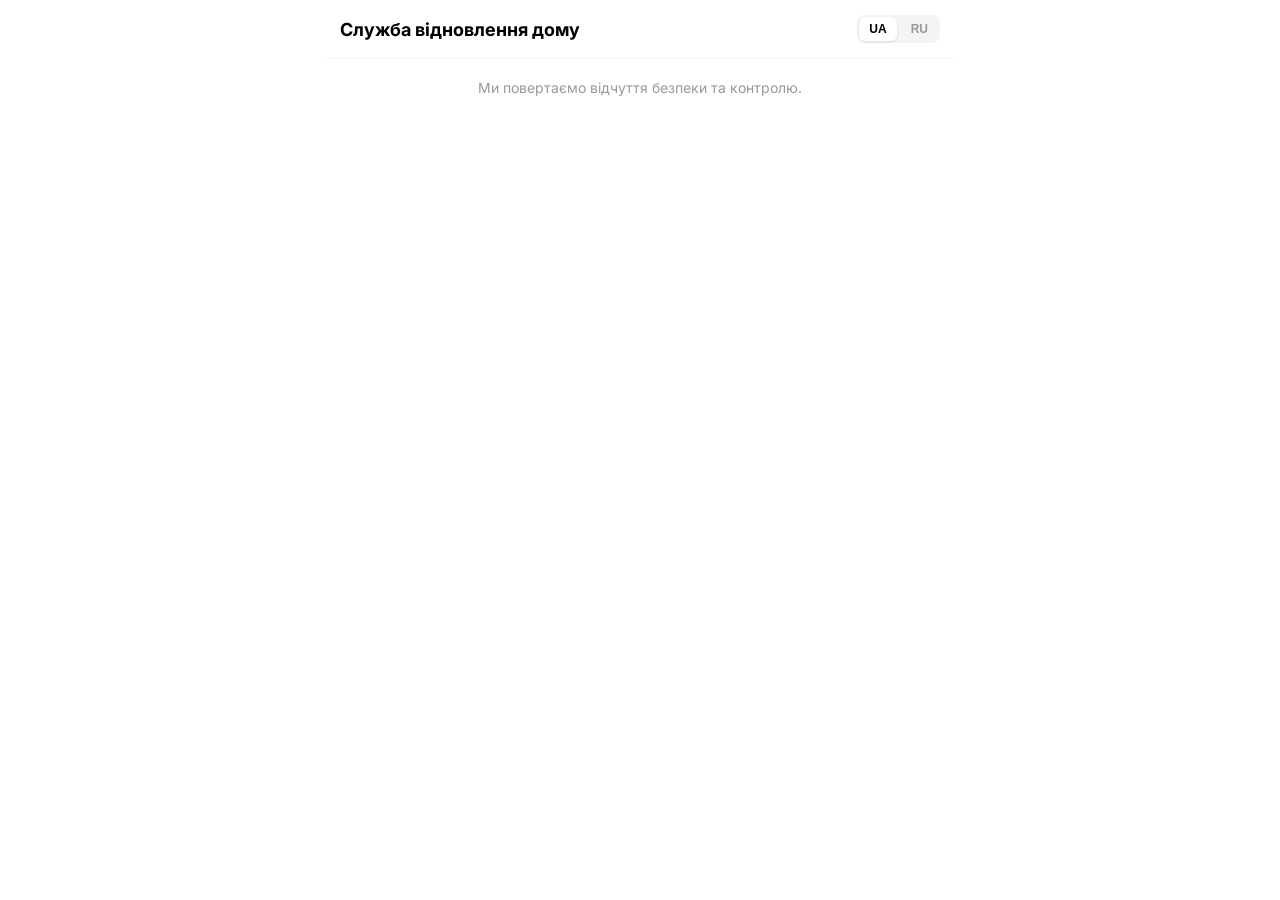
==== index.html @ 2aebb452 "Update index.html description" ====
<!DOCTYPE html>
<html lang="uk">
<head>
    <meta charset="UTF-8">
    <meta name="viewport" content="width=device-width, initial-scale=1.0, maximum-scale=1.0, user-scalable=no">
    <title>Засіб Метод від клопів та тарганів | Служба відновлення дому</title>
    <meta name="description" content="Оригінальний засіб Метод (Фентіон). Знищує клопів, тарганів та їхні яйця за 1 обробку. Безпечно, ефективно, дешевше за дезінсекторів. Доставка по Україні.">
    <meta property="og:title" content="Служба відновлення дому | Засіб Метод">
    <meta property="og:description" content="Поверніть собі дім. Професійний засіб від клопів та тарганів.">
    <meta property="og:image" content="https://raw.githubusercontent.com/laspii/stop-insects-shop/main/flakon01.jpg"> <meta property="og:type" content="website">
    <link rel="icon" type="image/png" href="favicon.png">
    <script src="https://telegram.org/js/telegram-web-app.js"></script>
    <script src="https://cdnjs.cloudflare.com/ajax/libs/jspdf/2.5.1/jspdf.umd.min.js"></script>
    <link href="https://fonts.googleapis.com/css2?family=Inter:wght@400;600;700&display=swap" rel="stylesheet">
    <link rel="stylesheet" href="styles.css">
</head>
<body>

    <header class="header">
        <div class="brand-title" id="brandTitle">Служба відновлення дому</div>
        <div class="lang-switch">
            <button class="lang-btn active" onclick="setLanguage('uk')">UA</button>
            <button class="lang-btn" onclick="setLanguage('ru')">RU</button>
        </div>
    </header>

    <div id="main-view">
        <div class="hero-text" id="heroText">
            Ми повертаємо відчуття безпеки та контролю.
        </div>
        <div class="product-grid" id="productList"></div>
    </div>

    <div id="seo-banner" class="hidden">
        <div style="background: #e0f2fe; border: 1px solid #3b82f6; border-radius: 12px; padding: 15px; margin: 15px; text-align: center;">
            <p style="margin: 0 0 10px 0; font-size: 14px; color: #1e3a8a;">
                Це повна версія магазину. Щоб оформити замовлення, перейдіть у наш Telegram-бот 👇
            </p>
            <a href="https://t.me/InsectFreeHouseUA_bot" target="_blank" 
               style="display: inline-block; background: #3b82f6; color: white; text-decoration: none; padding: 10px 20px; border-radius: 8px; font-weight: bold; font-size: 14px;">
                🤖 Відкрити в Telegram
            </a>
        </div>
    </div>
    
    <div id="checkout-view" class="hidden">
        <h2 id="checkoutTitle">Оформлення замовлення</h2>
        
        <div class="cart-summary" id="cartSummary"></div>

        <form id="orderForm">
            <h3 id="contactTitle">Контактні дані</h3>
            <input type="tel" id="phone" placeholder="+380..." required>
            <input type="text" id="firstName" placeholder="Ім'я" required>
            <input type="text" id="lastName" placeholder="Прізвище" required>

            <h3 id="deliveryTitle">Доставка Нова Пошта</h3>
            <input type="text" id="cityInput" placeholder="Місто (напр. Харків)" required>
            <input type="text" id="branchInput" placeholder="№ Відділення або адреса" required>
        </form>
    </div>

    <div id="success-view" class="hidden" style="text-align: center; padding: 40px 20px;">
        <div style="font-size: 50px; margin-bottom: 20px;">✅</div>
        <h2 id="successTitle">Замовлення прийнято!</h2>
        <p id="successDesc">Менеджер зв'яжеться з вами найближчим часом.</p>
        <button onclick="downloadPDF()" class="add-btn" style="margin-top: 20px; background-color: #ef4444;">
            📄 Завантажити чек (PDF)
        </button>
        <br><br>
        <button onclick="closeApp()" class="lang-btn" style="font-size: 14px; text-decoration: underline;">
            Закрити магазин
        </button>
    </div>

    <div id="image-viewer" class="hidden" onclick="closeImage()">
        <span class="close-btn">&times;</span>
        <img id="full-image" src="">
    </div>
    <script src="script.js?v=3"></script>
</body>
</html>
---- styles.css ----
:root {
    --primary-color: #3b82f6; /* Медицинский синий */
    --bg-color: var(--tg-theme-bg-color, #ffffff);
    --text-color: var(--tg-theme-text-color, #000000);
    --secondary-bg: var(--tg-theme-secondary-bg-color, #f4f4f5);
    --hint-color: var(--tg-theme-hint-color, #999999);
    --button-color: var(--tg-theme-button-color, #3b82f6);
    --button-text: var(--tg-theme-button-text-color, #ffffff);
}

body {
    font-family: 'Inter', sans-serif;
    background-color: var(--bg-color);
    color: var(--text-color);
    margin: 0;
    padding: 0;
    -webkit-font-smoothing: antialiased;
}

.header {
    display: flex;
    justify-content: space-between;
    align-items: center;
    padding: 15px;
    background-color: var(--bg-color);
    position: sticky;
    top: 0;
    z-index: 100;
    border-bottom: 1px solid var(--secondary-bg);
}

.brand-title {
    font-weight: 700;
    font-size: 18px;
}

.lang-switch {
    background: var(--secondary-bg);
    border-radius: 8px;
    padding: 2px;
}

.lang-btn {
    border: none;
    background: transparent;
    color: var(--hint-color);
    padding: 5px 10px;
    font-size: 12px;
    font-weight: 600;
    border-radius: 6px;
    cursor: pointer;
}

.lang-btn.active {
    background: var(--bg-color);
    color: var(--text-color);
    box-shadow: 0 1px 3px rgba(0,0,0,0.1);
}

.hero-text {
    padding: 20px 15px 10px;
    font-size: 14px;
    color: var(--hint-color);
    text-align: center;
}

.product-grid {
    display: grid;
    grid-template-columns: 1fr;
    gap: 15px;
    padding: 15px;
    padding-bottom: 80px; /* Отступ для кнопки Telegram */
}

.card {
    background: var(--secondary-bg);
    border-radius: 12px;
    padding: 15px;
    display: flex;
    flex-direction: column;
    position: relative;
}

.card-tag {
    position: absolute;
    top: 10px;
    right: 10px;
    background: #e0f2fe;
    color: #0369a1;
    font-size: 10px;
    padding: 4px 8px;
    border-radius: 4px;
    font-weight: 600;
}

.card-title {
    font-size: 16px;
    font-weight: 700;
    margin: 0 0 5px 0;
}

.card-desc {
    font-size: 12px;
    color: var(--text-color);
    opacity: 0.8;
    margin-bottom: 8px;
    line-height: 1.4;
}

.card-marketing {
    font-size: 11px;
    color: var(--hint-color);
    font-style: italic;
    margin-bottom: 12px;
}

.card-footer {
    display: flex;
    justify-content: space-between;
    align-items: center;
    margin-top: auto;
}

.price {
    font-weight: 700;
    font-size: 15px;
}

.add-btn {
    background-color: var(--button-color);
    color: var(--button-text);
    border: none;
    padding: 8px 16px;
    border-radius: 8px;
    font-size: 13px;
    font-weight: 600;
    cursor: pointer;
}

/* Счетчик количества */
.qty-control {
    display: flex;
    align-items: center;
    background: var(--bg-color);
    border-radius: 8px;
}

.qty-btn {
    width: 30px;
    height: 30px;
    border: none;
    background: transparent;
    color: var(--button-color);
    font-size: 18px;
    font-weight: bold;
    cursor: pointer;
}

.qty-val {
    width: 20px;
    text-align: center;
    font-size: 14px;
}

.hidden { display: none; }

/* Формы оформления */
#checkout-view {
    padding: 20px;
    padding-bottom: 80px;
}

input {
    width: 100%;
    padding: 12px;
    margin-bottom: 15px;
    border: 1px solid var(--hint-color);
    border-radius: 8px;
    background: var(--bg-color);
    color: var(--text-color);
    box-sizing: border-box;
    font-size: 16px;
}

h2, h3 { margin-top: 0; }
h3 { font-size: 16px; margin-bottom: 10px; margin-top: 20px; }

.cart-item {
    display: flex;
    justify-content: space-between;
    padding: 10px 0;
    border-bottom: 1px solid rgba(0,0,0,0.1);
    font-size: 14px;
}

/* Добавьте это в конец файла styles.css */
#main-view, #checkout-view, .header {
    max-width: 600px; /* Ширина мобильного экрана */
    margin: 0 auto;   /* Центрирование */
    left: 0; 
    right: 0;
}

/* Модальное окно (фулскрин просмотр) */
#image-viewer {
    position: fixed;
    z-index: 10000; /* Поверх всего */
    left: 0;
    top: 0;
    width: 100%;
    height: 100%;
    background-color: rgba(0, 0, 0, 0.9); /* Темный полупрозрачный фон */
    display: flex;
    justify-content: center;
    align-items: center;
    backdrop-filter: blur(5px); /* Размытие фона (красиво для iOS) */
}

#image-viewer.hidden {
    display: none;
}

#full-image {
    max-width: 95%;
    max-height: 80%;
    border-radius: 8px;
    box-shadow: 0 0 20px rgba(0,0,0,0.5);
    object-fit: contain;
    transition: transform 0.2s;
}

/* Крестик закрытия (для красоты, хотя закрывается кликом везде) */
.close-btn {
    position: absolute;
    top: 20px;
    right: 25px;
    color: #f1f1f1;
    font-size: 40px;
    font-weight: bold;
    cursor: pointer;
}
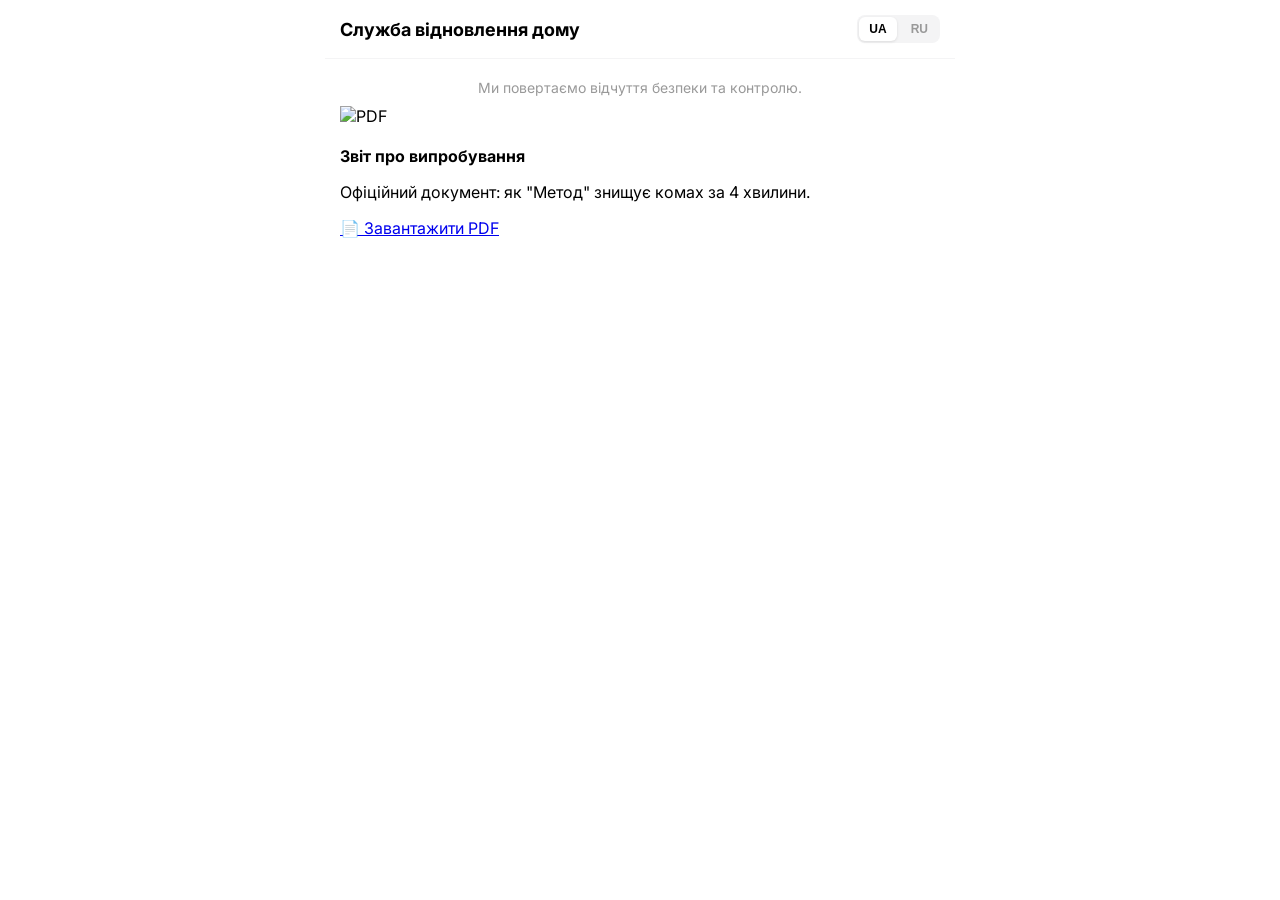
==== commit 5e8d9aaf: "Update index.html Завантажити PD" ====
--- a/index.html
+++ b/index.html
@@ -27,6 +27,18 @@
     <div id="main-view">
         <div class="hero-text" id="heroText">
             Ми повертаємо відчуття безпеки та контролю.
+        </div>
+        <div class="pdf-container">
+            <div class="pdf-icon">
+                <img src="https://img.icons8.com/ios/50/3b82f6/pdf--v1.png" alt="PDF" width="40" height="40">
+            </div>
+            <div class="pdf-info">
+                <h3 id="pdfTitle">Звіт про випробування</h3>
+                <p id="pdfDesc">Офіційний документ: як "Метод" знищує комах за 4 хвилини.</p>
+                <a href="Report_Method_against_bedbugs.pdf" target="_blank" class="pdf-download-btn" id="pdfBtn">
+                    📄 Завантажити PDF
+                </a>
+            </div>
         </div>
         <div class="product-grid" id="productList"></div>
     </div>
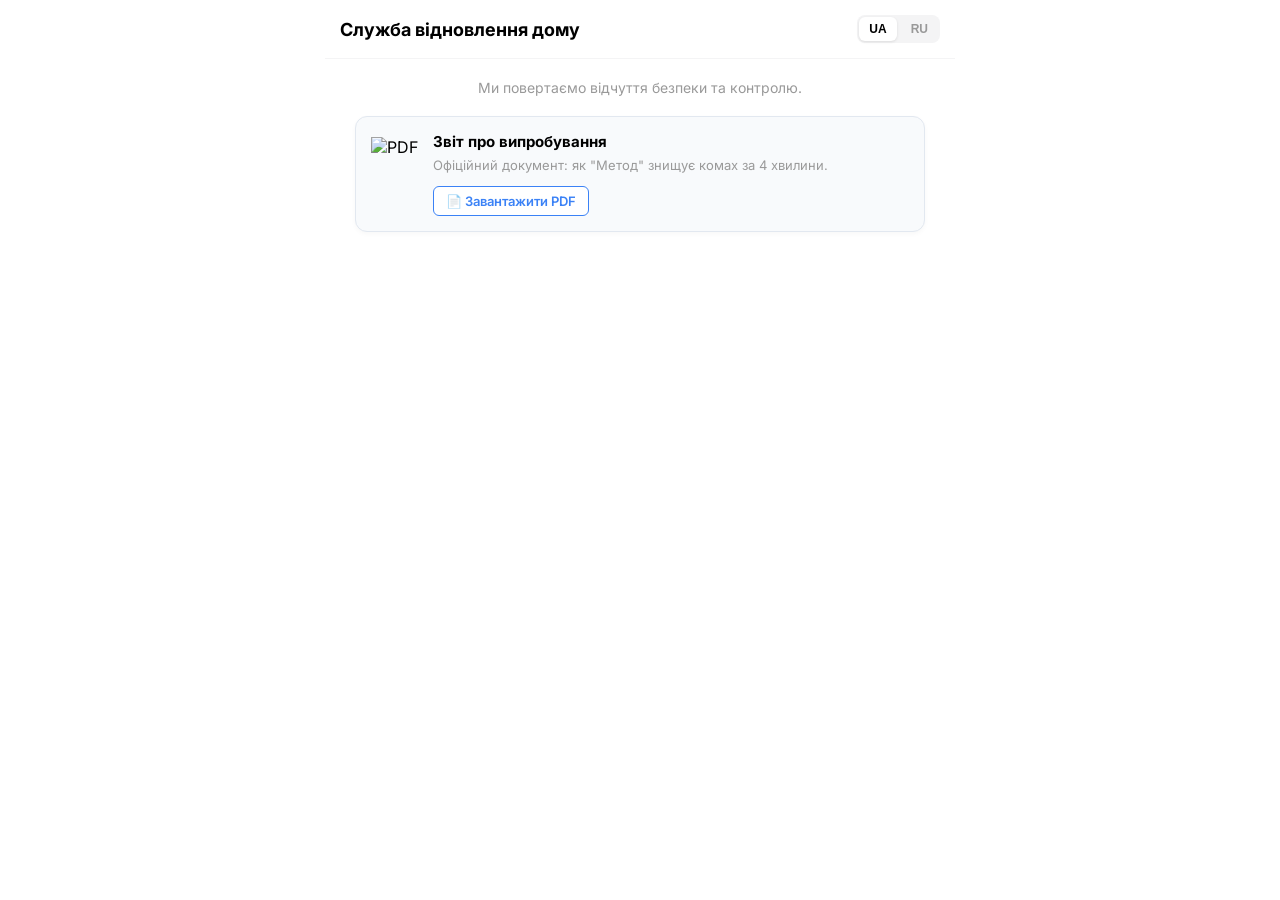
==== commit f16d1cde: "Update index.html analytics" ====
--- a/index.html
+++ b/index.html
@@ -1,6 +1,13 @@
 <!DOCTYPE html>
 <html lang="uk">
 <head>
+<script async src="https://www.googletagmanager.com/gtag/js?id=G-M4W7FHP5VQ"></script>
+<script>
+  window.dataLayer = window.dataLayer || [];
+  function gtag(){dataLayer.push(arguments);}
+  gtag('js', new Date());
+  gtag('config', 'G-M4W7FHP5VQ');
+</script>
     <meta charset="UTF-8">
     <meta name="viewport" content="width=device-width, initial-scale=1.0, maximum-scale=1.0, user-scalable=no">
     <title>Засіб Метод від клопів та тарганів | Служба відновлення дому</title>
--- a/styles.css
+++ b/styles.css
@@ -239,3 +239,53 @@
     font-weight: bold;
     cursor: pointer;
 }
+
+/* Стили для PDF блока */
+.pdf-container {
+    background-color: #f8fafc; /* Очень светлый серо-голубой */
+    border: 1px solid #e2e8f0;
+    border-radius: 12px;
+    padding: 15px;
+    margin: 10px 15px 20px 15px; /* Отступы */
+    display: flex;
+    align-items: flex-start;
+    gap: 15px;
+    box-shadow: 0 2px 5px rgba(0,0,0,0.03);
+}
+
+.pdf-icon {
+    flex-shrink: 0;
+    padding-top: 5px;
+}
+
+.pdf-info h3 {
+    margin: 0 0 5px 0;
+    font-size: 15px;
+    color: var(--text-color);
+    font-weight: 700;
+}
+
+.pdf-info p {
+    margin: 0 0 12px 0;
+    font-size: 13px;
+    color: var(--hint-color);
+    line-height: 1.4;
+}
+
+.pdf-download-btn {
+    display: inline-block;
+    text-decoration: none;
+    background-color: white;
+    color: var(--button-color);
+    border: 1px solid var(--button-color);
+    padding: 6px 12px;
+    border-radius: 6px;
+    font-size: 13px;
+    font-weight: 600;
+    transition: all 0.2s;
+}
+
+.pdf-download-btn:active {
+    background-color: var(--button-color);
+    color: white;
+}
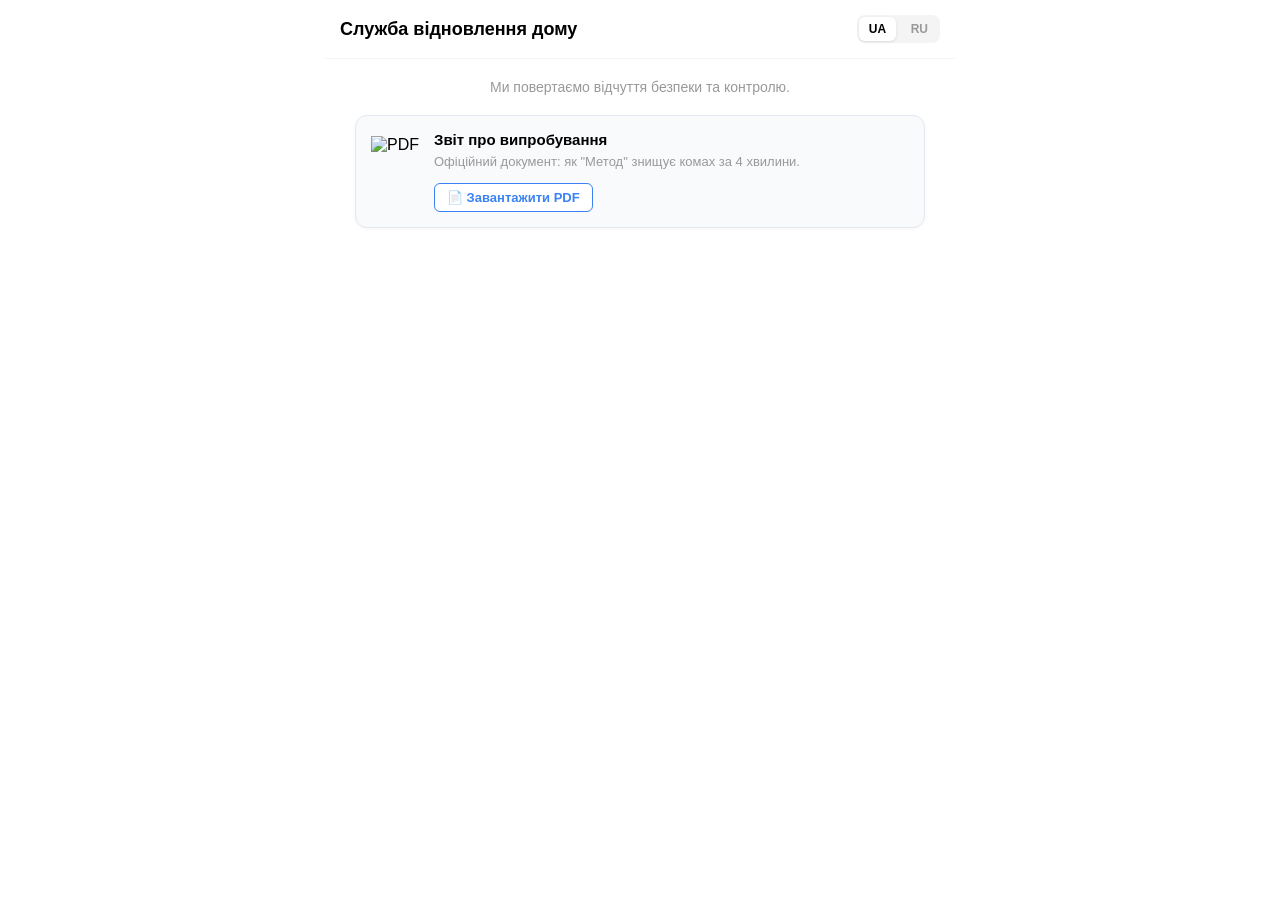
==== commit f39f6696: "Update index.html 1. «Вбивця швидкості»: jsPDF у <head> 2. Зайві запити: Google Fonts 3. Семантика" ====
--- a/index.html
+++ b/index.html
@@ -1,101 +1,113 @@
 <!DOCTYPE html>
 <html lang="uk">
 <head>
-<script async src="https://www.googletagmanager.com/gtag/js?id=G-M4W7FHP5VQ"></script>
-<script>
-  window.dataLayer = window.dataLayer || [];
-  function gtag(){dataLayer.push(arguments);}
-  gtag('js', new Date());
-  gtag('config', 'G-M4W7FHP5VQ');
-</script>
+    <script async src="https://www.googletagmanager.com/gtag/js?id=G-M4W7FHP5VQ"></script>
+    <script>
+      window.dataLayer = window.dataLayer || [];
+      function gtag(){dataLayer.push(arguments);}
+      gtag('js', new Date());
+      gtag('config', 'G-M4W7FHP5VQ');
+    </script>
+    
     <meta charset="UTF-8">
     <meta name="viewport" content="width=device-width, initial-scale=1.0, maximum-scale=1.0, user-scalable=no">
+    
     <title>Засіб Метод від клопів та тарганів | Служба відновлення дому</title>
     <meta name="description" content="Оригінальний засіб Метод (Фентіон). Знищує клопів, тарганів та їхні яйця за 1 обробку. Безпечно, ефективно, дешевше за дезінсекторів. Доставка по Україні.">
+    
     <meta property="og:title" content="Служба відновлення дому | Засіб Метод">
     <meta property="og:description" content="Поверніть собі дім. Професійний засіб від клопів та тарганів.">
-    <meta property="og:image" content="https://raw.githubusercontent.com/laspii/stop-insects-shop/main/flakon01.jpg"> <meta property="og:type" content="website">
+    <meta property="og:image" content="https://raw.githubusercontent.com/laspii/stop-insects-shop/main/flakon01.jpg"> 
+    <meta property="og:type" content="website">
+    
     <link rel="icon" type="image/png" href="favicon.png">
+    
+    <link rel="stylesheet" href="styles.css">
+
     <script src="https://telegram.org/js/telegram-web-app.js"></script>
-    <script src="https://cdnjs.cloudflare.com/ajax/libs/jspdf/2.5.1/jspdf.umd.min.js"></script>
-    <link href="https://fonts.googleapis.com/css2?family=Inter:wght@400;600;700&display=swap" rel="stylesheet">
-    <link rel="stylesheet" href="styles.css">
+    
+    <script defer src="https://cdnjs.cloudflare.com/ajax/libs/jspdf/2.5.1/jspdf.umd.min.js"></script>
+    <script defer src="script.js?v=6"></script>
 </head>
 <body>
 
     <header class="header">
         <div class="brand-title" id="brandTitle">Служба відновлення дому</div>
         <div class="lang-switch">
-            <button class="lang-btn active" onclick="setLanguage('uk')">UA</button>
-            <button class="lang-btn" onclick="setLanguage('ru')">RU</button>
+            <button type="button" class="lang-btn active" onclick="setLanguage('uk')">UA</button>
+            <button type="button" class="lang-btn" onclick="setLanguage('ru')">RU</button>
         </div>
     </header>
 
-    <div id="main-view">
-        <div class="hero-text" id="heroText">
-            Ми повертаємо відчуття безпеки та контролю.
+    <main>
+        <div id="main-view">
+            <div class="hero-text" id="heroText">
+                Ми повертаємо відчуття безпеки та контролю.
+            </div>
+            
+            <div class="pdf-container">
+                <div class="pdf-icon">
+                    <img src="https://img.icons8.com/ios/50/3b82f6/pdf--v1.png" alt="PDF" width="40" height="40">
+                </div>
+                <div class="pdf-info">
+                    <h3 id="pdfTitle">Звіт про випробування</h3>
+                    <p id="pdfDesc">Офіційний документ: як "Метод" знищує комах за 4 хвилини.</p>
+                    <a href="Report_Method_against_bedbugs.pdf" target="_blank" class="pdf-download-btn" id="pdfBtn">
+                        📄 Завантажити PDF
+                    </a>
+                </div>
+            </div>
+            
+            <div class="product-grid" id="productList"></div>
         </div>
-        <div class="pdf-container">
-            <div class="pdf-icon">
-                <img src="https://img.icons8.com/ios/50/3b82f6/pdf--v1.png" alt="PDF" width="40" height="40">
-            </div>
-            <div class="pdf-info">
-                <h3 id="pdfTitle">Звіт про випробування</h3>
-                <p id="pdfDesc">Офіційний документ: як "Метод" знищує комах за 4 хвилини.</p>
-                <a href="Report_Method_against_bedbugs.pdf" target="_blank" class="pdf-download-btn" id="pdfBtn">
-                    📄 Завантажити PDF
+
+        <div id="seo-banner" class="hidden">
+            <div style="background: #e0f2fe; border: 1px solid #3b82f6; border-radius: 12px; padding: 15px; margin: 15px; text-align: center;">
+                <p style="margin: 0 0 10px 0; font-size: 14px; color: #1e3a8a;">
+                    Це повна версія магазину. Щоб оформити замовлення, перейдіть у наш Telegram-бот 👇
+                </p>
+                <a href="https://t.me/InsectFreeHouseUA_bot" target="_blank" 
+                   style="display: inline-block; background: #3b82f6; color: white; text-decoration: none; padding: 10px 20px; border-radius: 8px; font-weight: bold; font-size: 14px;">
+                    🤖 Відкрити в Telegram
                 </a>
             </div>
         </div>
-        <div class="product-grid" id="productList"></div>
-    </div>
+        
+        <div id="checkout-view" class="hidden">
+            <h2 id="checkoutTitle">Оформлення замовлення</h2>
+            
+            <div class="cart-summary" id="cartSummary"></div>
 
-    <div id="seo-banner" class="hidden">
-        <div style="background: #e0f2fe; border: 1px solid #3b82f6; border-radius: 12px; padding: 15px; margin: 15px; text-align: center;">
-            <p style="margin: 0 0 10px 0; font-size: 14px; color: #1e3a8a;">
-                Це повна версія магазину. Щоб оформити замовлення, перейдіть у наш Telegram-бот 👇
-            </p>
-            <a href="https://t.me/InsectFreeHouseUA_bot" target="_blank" 
-               style="display: inline-block; background: #3b82f6; color: white; text-decoration: none; padding: 10px 20px; border-radius: 8px; font-weight: bold; font-size: 14px;">
-                🤖 Відкрити в Telegram
-            </a>
+            <form id="orderForm">
+                <h3 id="contactTitle">Контактні дані</h3>
+                <input type="tel" id="phone" placeholder="+380..." required>
+                <input type="text" id="firstName" placeholder="Ім'я" required>
+                <input type="text" id="lastName" placeholder="Прізвище" required>
+
+                <h3 id="deliveryTitle">Доставка Нова Пошта</h3>
+                <input type="text" id="cityInput" placeholder="Місто (напр. Харків)" required>
+                <input type="text" id="branchInput" placeholder="№ Відділення або адреса" required>
+            </form>
         </div>
-    </div>
-    
-    <div id="checkout-view" class="hidden">
-        <h2 id="checkoutTitle">Оформлення замовлення</h2>
-        
-        <div class="cart-summary" id="cartSummary"></div>
 
-        <form id="orderForm">
-            <h3 id="contactTitle">Контактні дані</h3>
-            <input type="tel" id="phone" placeholder="+380..." required>
-            <input type="text" id="firstName" placeholder="Ім'я" required>
-            <input type="text" id="lastName" placeholder="Прізвище" required>
+        <div id="success-view" class="hidden" style="text-align: center; padding: 40px 20px;">
+            <div style="font-size: 50px; margin-bottom: 20px;">✅</div>
+            <h2 id="successTitle">Замовлення прийнято!</h2>
+            <p id="successDesc">Менеджер зв'яжеться з вами найближчим часом.</p>
+            <button type="button" onclick="downloadPDF()" class="add-btn" style="margin-top: 20px; background-color: #ef4444;">
+                📄 Завантажити чек (PDF)
+            </button>
+            <br><br>
+            <button type="button" onclick="closeApp()" class="lang-btn" style="font-size: 14px; text-decoration: underline;">
+                Закрити магазин
+            </button>
+        </div>
 
-            <h3 id="deliveryTitle">Доставка Нова Пошта</h3>
-            <input type="text" id="cityInput" placeholder="Місто (напр. Харків)" required>
-            <input type="text" id="branchInput" placeholder="№ Відділення або адреса" required>
-        </form>
-    </div>
+        <div id="image-viewer" class="hidden" onclick="closeImage()">
+            <span class="close-btn">&times;</span>
+            <img id="full-image" src="" alt="Full size product">
+        </div>
+    </main>
 
-    <div id="success-view" class="hidden" style="text-align: center; padding: 40px 20px;">
-        <div style="font-size: 50px; margin-bottom: 20px;">✅</div>
-        <h2 id="successTitle">Замовлення прийнято!</h2>
-        <p id="successDesc">Менеджер зв'яжеться з вами найближчим часом.</p>
-        <button onclick="downloadPDF()" class="add-btn" style="margin-top: 20px; background-color: #ef4444;">
-            📄 Завантажити чек (PDF)
-        </button>
-        <br><br>
-        <button onclick="closeApp()" class="lang-btn" style="font-size: 14px; text-decoration: underline;">
-            Закрити магазин
-        </button>
-    </div>
-
-    <div id="image-viewer" class="hidden" onclick="closeImage()">
-        <span class="close-btn">&times;</span>
-        <img id="full-image" src="">
-    </div>
-    <script src="script.js?v=3"></script>
 </body>
 </html>
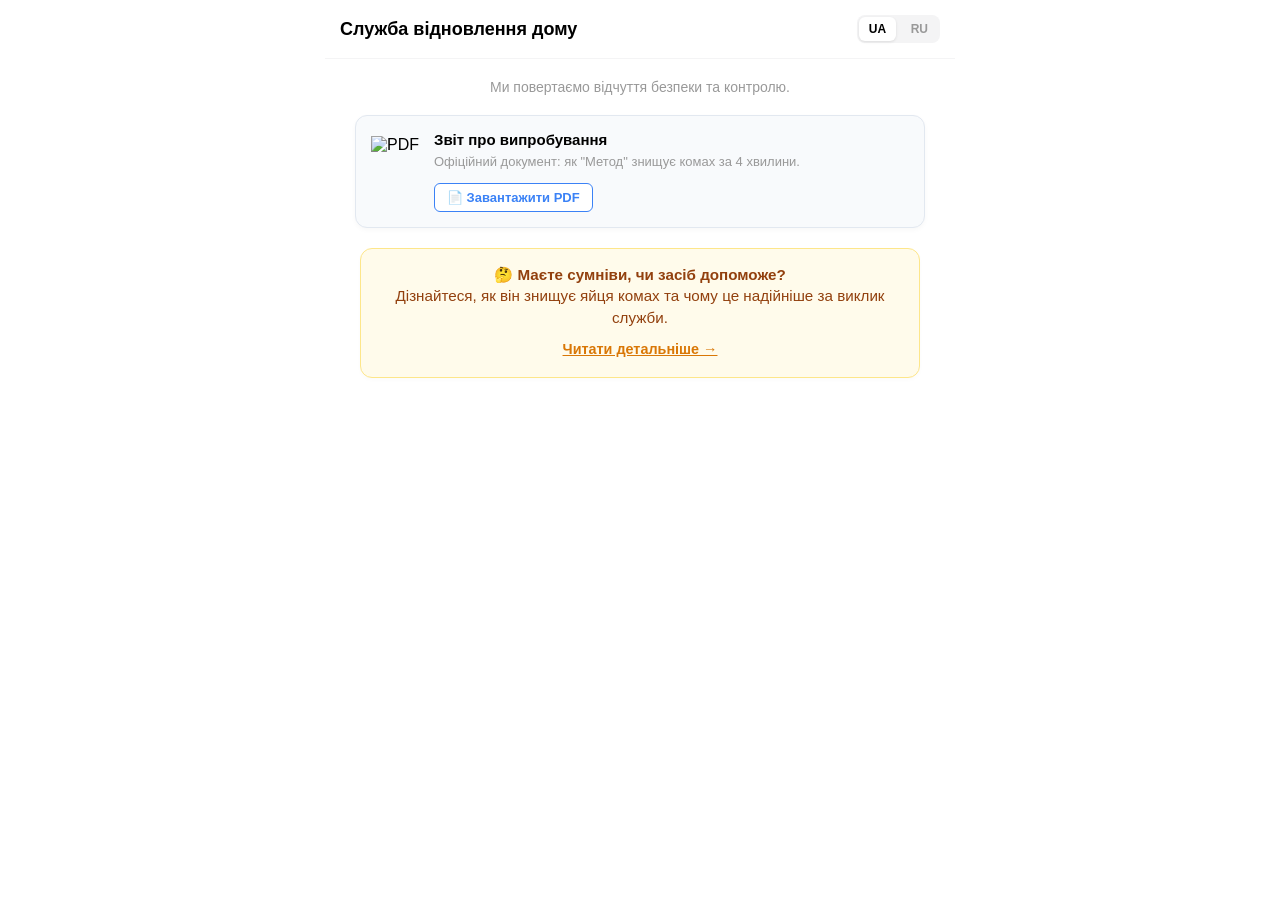
==== commit 6b1a091d: "Update index.html Блок Маєте сумніви, чи засіб допоможе?" ====
--- a/index.html
+++ b/index.html
@@ -57,6 +57,16 @@
                     </a>
                 </div>
             </div>
+
+            <div style="background: #fffbeb; border: 1px solid #fde68a; border-radius: 12px; padding: 15px; margin: 0 20px 20px 20px; text-align: center; box-shadow: 0 2px 4px rgba(0,0,0,0.02);">
+    <p style="margin: 0 0 8px 0; font-size: 0.95em; color: #92400e; line-height: 1.4;">
+        🤔 <strong>Маєте сумніви, чи засіб допоможе?</strong><br>
+        Дізнайтеся, як він знищує яйця комах та чому це надійніше за виклик служби.
+    </p>
+    <a href="start.html" target="_blank" style="color: #d97706; text-decoration: underline; font-weight: bold; font-size: 0.9em; display: inline-block; padding: 5px;">
+        Читати детальніше →
+    </a>
+            </div>
             
             <div class="product-grid" id="productList"></div>
         </div>
--- a/styles.css
+++ b/styles.css
@@ -9,7 +9,7 @@
 }
 
 body {
-    font-family: 'Inter', sans-serif;
+    font-family: -apple-system, BlinkMacSystemFont, "Segoe UI", Roboto, Helvetica, Arial, sans-serif;
     background-color: var(--bg-color);
     color: var(--text-color);
     margin: 0;
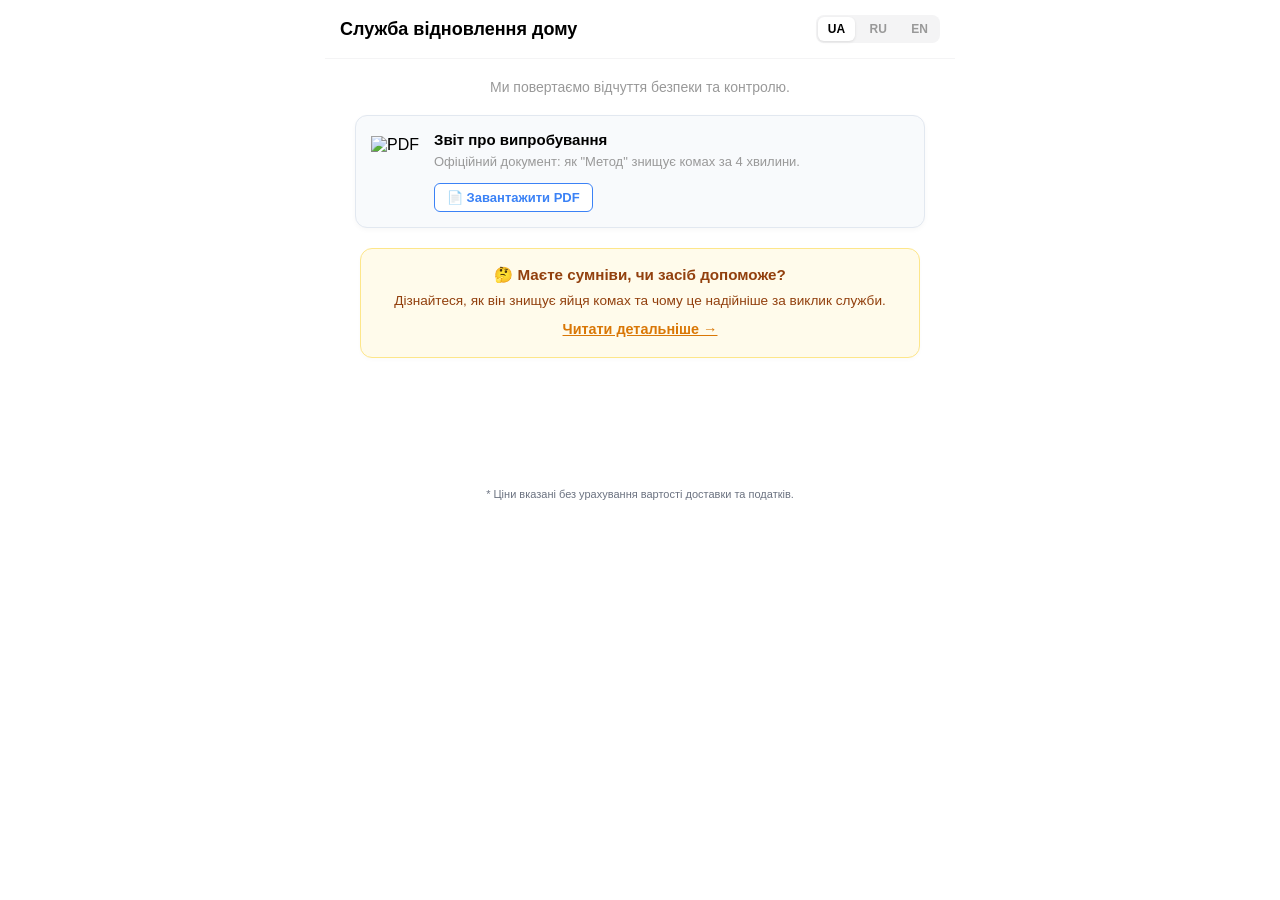
==== commit 7754aca5: "Update index.html EN button" ====
--- a/index.html
+++ b/index.html
@@ -36,6 +36,7 @@
         <div class="lang-switch">
             <button type="button" class="lang-btn active" onclick="setLanguage('uk')">UA</button>
             <button type="button" class="lang-btn" onclick="setLanguage('ru')">RU</button>
+            <button type="button" class="lang-btn" onclick="setLanguage('en')">EN</button>
         </div>
     </header>
 
@@ -59,16 +60,22 @@
             </div>
 
             <div style="background: #fffbeb; border: 1px solid #fde68a; border-radius: 12px; padding: 15px; margin: 0 20px 20px 20px; text-align: center; box-shadow: 0 2px 4px rgba(0,0,0,0.02);">
-    <p style="margin: 0 0 8px 0; font-size: 0.95em; color: #92400e; line-height: 1.4;">
-        🤔 <strong>Маєте сумніви, чи засіб допоможе?</strong><br>
-        Дізнайтеся, як він знищує яйця комах та чому це надійніше за виклик служби.
-    </p>
-    <a href="start.html" target="_blank" style="color: #d97706; text-decoration: underline; font-weight: bold; font-size: 0.9em; display: inline-block; padding: 5px;">
-        Читати детальніше →
-    </a>
+                <p id="doubtsTitle" style="margin: 0 0 8px 0; font-size: 0.95em; color: #92400e; line-height: 1.4; font-weight: bold;">
+                    🤔 Маєте сумніви, чи засіб допоможе?
+                </p>
+                <p id="doubtsText" style="margin: 0 0 8px 0; font-size: 0.85em; color: #92400e;">
+                    Дізнайтеся, як він знищує яйця комах та чому це надійніше за виклик служби.
+                </p>
+                <a href="start.html" target="_blank" id="doubtsBtn" style="color: #d97706; text-decoration: underline; font-weight: bold; font-size: 0.9em; display: inline-block; padding: 5px;">
+                    Читати детальніше →
+                </a>
             </div>
             
             <div class="product-grid" id="productList"></div>
+
+            <div id="priceDisclaimer" style="text-align: center; font-size: 11px; color: #6b7280; margin: 15px 20px; padding-bottom: 30px;">
+                * Ціни вказані без урахування вартості доставки та податків.
+            </div>
         </div>
 
         <div id="seo-banner" class="hidden">
